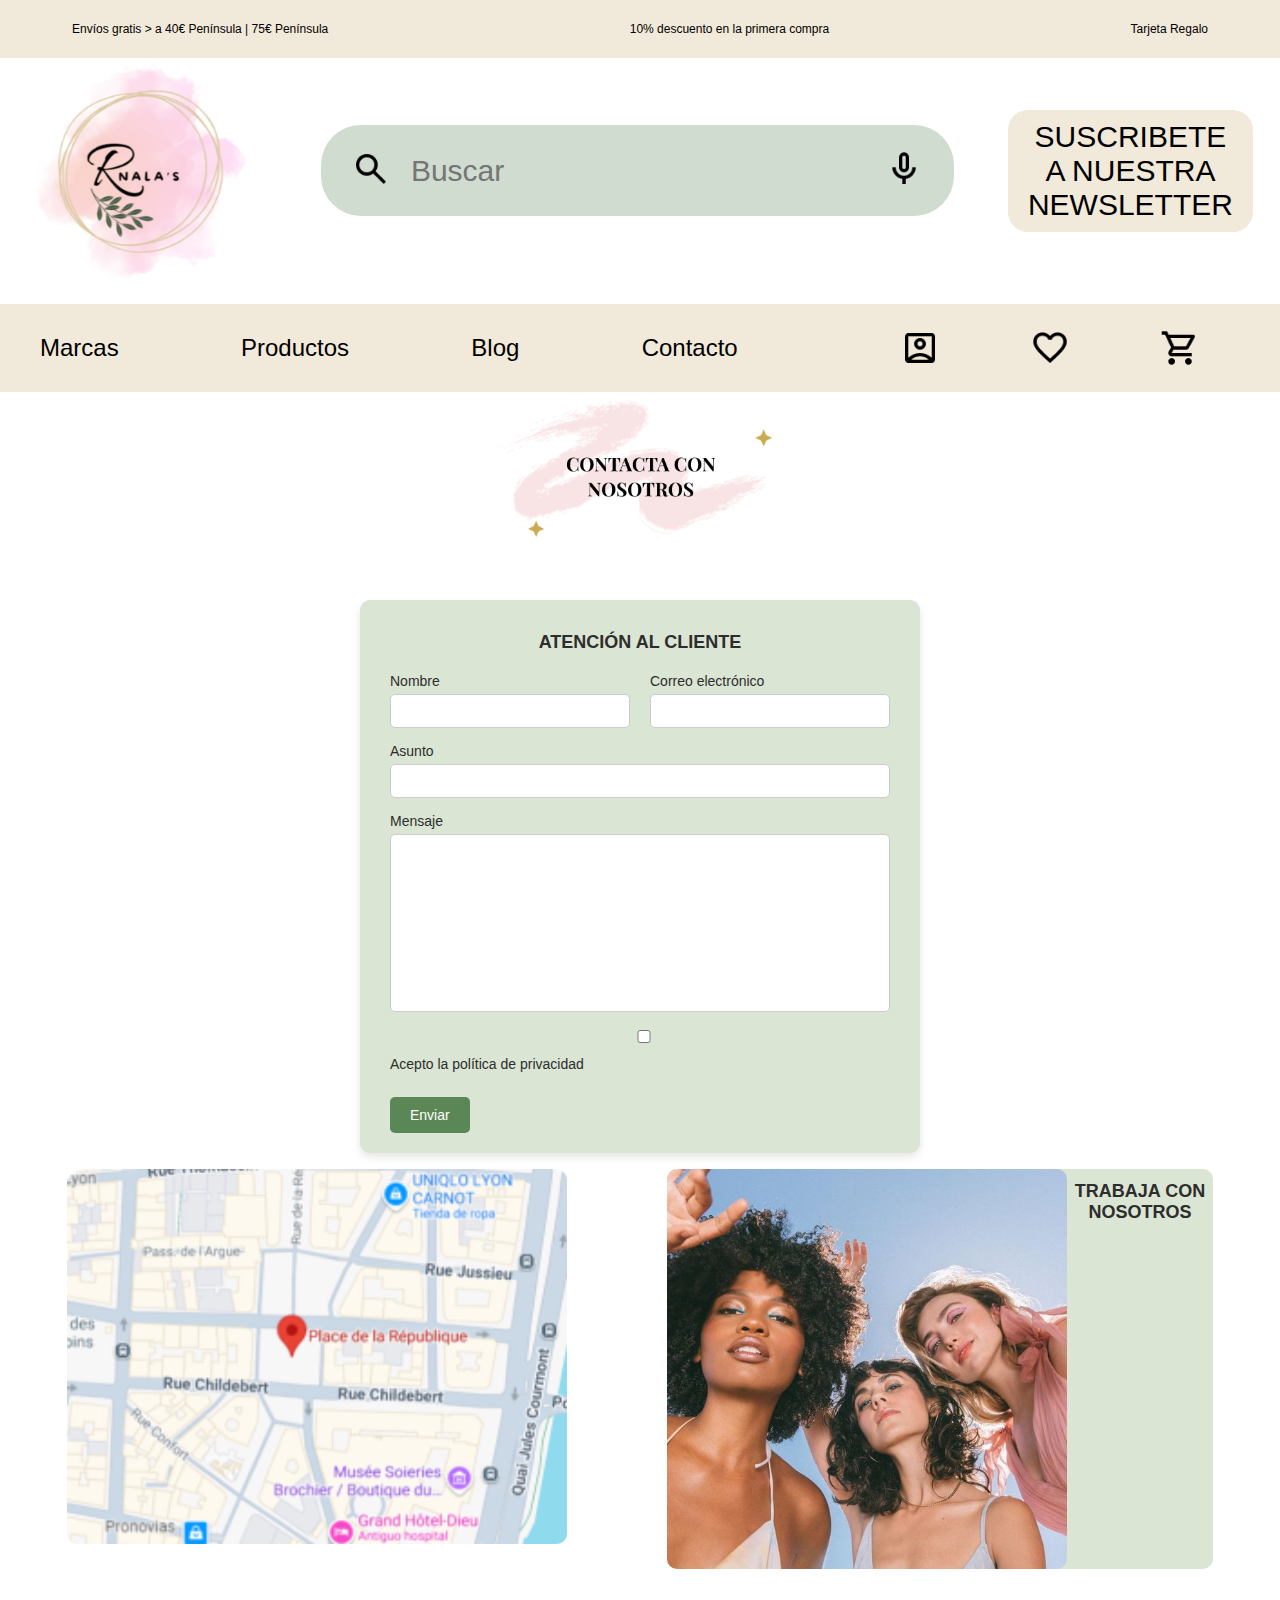
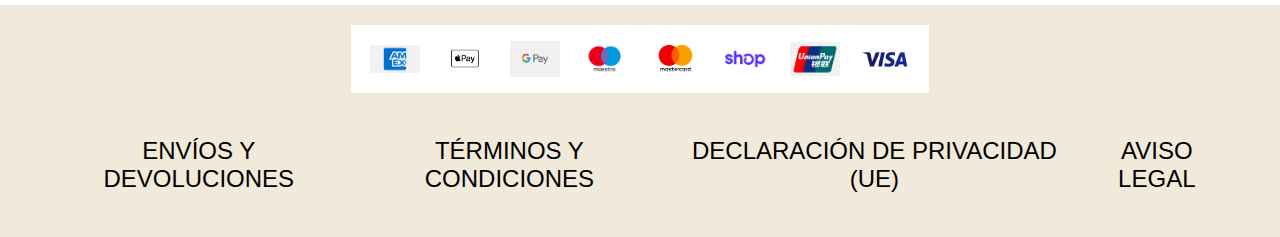
==== contacto.html @ 3c048385 "Primer Commit" ====
<!DOCTYPE html>
<html lang="en">
<head>
    <meta charset="UTF-8">
    <meta name="viewport" content="width=device-width, initial-scale=1.0">
    <title>Contacto</title>
    <link rel="stylesheet" href="estilos/contacto.css">
</head>
<body>
    <header> <!-- Se utiliza para el contenido de la parte superior del sitio -->
        <p>Envíos gratis > a 40€ Península | 75€ Península</p>
        <p>10% descuento en la primera compra</p>
        <p>Tarjeta Regalo</p>
    </header>
    
    <main> <!-- Se usa para englobar todo el contenido principal de la página -->
        <section id="cabecera">
            <!-- Agrupa los elementos relacionados con la barra de búsqueda -->
                <img id="logo" src="imagenes/screenshot.1.jpg" alt="Logotipo"> <!-- Logotipo de la tienda -->

                <figure id="search-bar">
                    <button><img src="imagenes/search_24dp_000000_FILL0_wght400_GRAD0_opsz24.png" width="20px" alt=""></button>
                    <input type="text" placeholder="Buscar"> <!-- Campo de texto para realizar búsquedas -->
                    <button><img src="imagenes/mic_24dp_000000_FILL0_wght400_GRAD0_opsz24.png" width="20px" alt=""></button>
                </figure>
                
                <button id="dalelike">SUSCRIBETE A NUESTRA NEWSLETTER</button> <!-- Botón para suscripción -->
        </section>

        <nav> <!-- Define la barra de navegación principal -->
            <a href="">Marcas</a>
            <a href="">Productos</a>
            <a href="">Blog</a>
            <a href="">Contacto</a>
            <!-- Iconos para usuario, favoritos y carrito -->
            <figure id="iconos">
                <img src="imagenes/account_box_24dp_000000_FILL0_wght400_GRAD0_opsz24.png" alt="Usuario">
                <img src="imagenes/favorite_24dp_000000_FILL0_wght400_GRAD0_opsz24.png" alt="Favoritos">
                <img src="imagenes/shopping_cart_24dp_000000_FILL0_wght400_GRAD0_opsz24.png" alt="Carrito">
            </figure>
        </nav>

        <section id="mid">
            <img src="imagenes/Contactanos.png" alt="">
        
            <div class="form-container">
                <h1>ATENCIÓN AL CLIENTE</h1>
                <form action="#" method="post">
                    <div class="form-row">
                        <div class="form-group">
                            <label for="nombre">Nombre</label>
                            <input type="text" id="nombre" name="nombre" required>
                        </div>
                        <div class="form-group">
                            <label for="correo">Correo electrónico</label>
                            <input type="email" id="correo" name="correo" required>
                        </div>
                    </div>
                    <div class="form-group">
                        <label for="asunto">Asunto</label>
                        <input type="text" id="asunto" name="asunto" required>
                    </div>
                    <div class="form-group">
                        <label for="mensaje">Mensaje</label>
                        <textarea id="mensaje" name="mensaje" rows="10" required></textarea>
                    </div>
                    <div class="form-group checkbox-group">
                        <input type="checkbox" id="privacidad" name="privacidad" required>
                        <label for="privacidad">Acepto la política de privacidad</label>
                    </div>
                    <button type="submit" class="submit-button">Enviar</button>
                </form>
            </div>
        </section>

        <section id="abajo">
            <figure id="maps">
                <img src="imagenes/maps.png" alt="Mapa">
            </figure>

            <figure id="trabaja">
                <img src="diw img/girls.jpg" alt="">
                <h1>TRABAJA CON NOSOTROS</h1>
            </figure>
        </section>



        <footer> <!-- Sección final con métodos de pago y enlaces legales -->
            <section id="metodos_pago"> <!-- Agrupa logotipos de métodos de pago -->
                <img src="imagenes/amex.png" height="50px" width="50px" alt="Amex">
                <img src="imagenes/apple.png" height="50px" width="50px" alt="Apple Pay">
                <img src="imagenes/google-pay-logo.jpg" height="50px" width="50px" alt="Google Pay">
                <img src="imagenes/logo-Maestro.png" height="50px" width="50px" alt="Maestro">
                <img src="imagenes/logo_mastercard-despues.jpg" height="50px" width="50px" alt="MasterCard">
                <img src="imagenes/shop-app6999.jpg" height="50px" width="50px" alt="Shop App">
                <img src="imagenes/unionpay.png" height="50px" width="50px" alt="UnionPay">
                <img src="imagenes/visa.jpg" height="50px" width="50px" alt="Visa">
            </section>
            
            <section id="condiciones"> <!-- Enlaces relacionados con términos legales -->
                <p>ENVÍOS Y DEVOLUCIONES</p>
                <p>TÉRMINOS Y CONDICIONES</p>
                <p>DECLARACIÓN DE PRIVACIDAD (UE)</p>
                <p>AVISO LEGAL</p>
            </section>
        </footer>
</body>
</html>
---- estilos/contacto.css ----
/* Estilos generales */
body {
    margin: 0;
    font-family: 'Arial', sans-serif;
}

header {
    display: flex;
    justify-content: space-between;
    background-color: #F1E9D9;
    padding: 10px;
    padding-left: 8vh;
    padding-right: 8vh;
    font-size: 12px;
    color: black;
    text-align: center;
}

main {
    max-width: 100%;
    margin: 0 auto;
}

section {
    padding: 0 3vh;
}

/* Barra de búsqueda */
#cabecera {
    display: flex;
    align-items: center;
    justify-content: space-between;
}

#logo {
    height: auto;
    width: 240px;
}

#dalelike {
    font-size: 30px;
    width: 20%;
    background-color: #F1E9D9;
    border: none;
    padding: 10px 20px;
    cursor: pointer;
    border-radius: 20px;
    color: black;
}

#search-bar {
    display: flex;
    align-items: center;
    background-color: #CFDCCF;
    padding: 14px 10px;
    border-radius: 40px;
    width: 50%;
}

#search-bar img {
    height: auto;
    width: 40px;
}

#search-bar input {
    flex: 1;
    font-size: 30px;
    padding: 10px 0;
    outline: none;
    border: none;
    background-color: #CFDCCF;
}

#search-bar button {
    background-color: #CFDCCF;
    border: none;
    padding: 10px 20px;
    cursor: pointer;
    border-radius: 20px;
    font-size: 12px;
    color: #666;
}

/* Navegación */
nav {
    display: flex;
    justify-content: space-between;
    background-color: #F1E9D9;
    align-items: center;
    margin-top: 20px;
    font-size: 24px;
    padding: 0 40px;
}

nav a {
    text-decoration: none;
    color: black;
}

#iconos {
    display: flex;
    flex-direction: row;
    justify-content: space-between;
    gap: 10vh;
}

#iconos img {
    width: 40px;
    cursor: pointer;
}

#mid {
    display: flex;
    flex-direction: column;
    align-items: center;
    gap: 40px;
}

#mid img {
    width: 300px;
    height: auto;
}



.form-container {
    background-color: #dbe5d3;
    border-radius: 10px;
    padding: 20px 30px;
    width: 500px;
    box-shadow: 0 4px 8px rgba(0, 0, 0, 0.1);
}

h1 {
    text-align: center;
    font-size: 18px;
    margin-bottom: 20px;
    color: #2d2d2d;
}

.form-row {
    display: flex;
    gap: 20px;
}

.form-group {
    display: flex;
    flex-direction: column;
    flex: 1;
    margin-bottom: 15px;
}

label {
    margin-bottom: 5px;
    font-size: 14px;
    color: #2d2d2d;
}

input, textarea {
    border: 1px solid #cccccc;
    border-radius: 5px;
    padding: 8px;
    font-size: 14px;
    width: 100%;
    box-sizing: border-box;
}

textarea {
    resize: none;

}

.checkbox-group {
    display: flex;
    align-items:flex-start;
    gap: 10px;
    justify-content: flex-start; /* Alinea hacia la izquierda */
    margin-bottom: 20px; /* Espacio inferior para mejor separación */
}

.submit-button {
    background-color: #5b8655;
    color: white;
    border: none;
    border-radius: 5px;
    padding: 10px 20px;
    cursor: pointer;
    font-size: 14px;
    text-align: center;
    display: inline-block; /* Asegura que se quede alineado con otros elementos */
    margin-left: 0; /* Elimina cualquier centrado */
}


.submit-button:hover {
    background-color: #497148;
}

#abajo {
    display: flex;
    flex-direction: row;
    justify-content: space-between;
    gap: 20px;
}

#maps img {
    width: 500px;
    height: auto;
    border-radius: 10px;
}

#trabaja {
    display: flex;
    flex-direction: row;
    background-color: #dbe5d3;
    border-radius: 10px;
}

#trabaja img {
    width: 400px;
    height: auto;
    border-radius: 10px;
}


footer {
    margin-top: 20px;
    background-color: #F1E9D9;
    padding: 20px;
    font-size: 12px;
    color: black;
}

#metodos_pago {
    display: flex;
    justify-content: center;
    padding: 1vh;
    background-color: white;
    width: fit-content;
    margin: auto;
}

#metodos_pago img {
    margin: 0 10px;
    object-fit: contain;
}

#condiciones {
    text-align: center;
    display: flex;
    flex-direction: row;
    justify-content: space-between;
    margin-top: 20px;
}

#condiciones p {
    font-size: 24px;
}
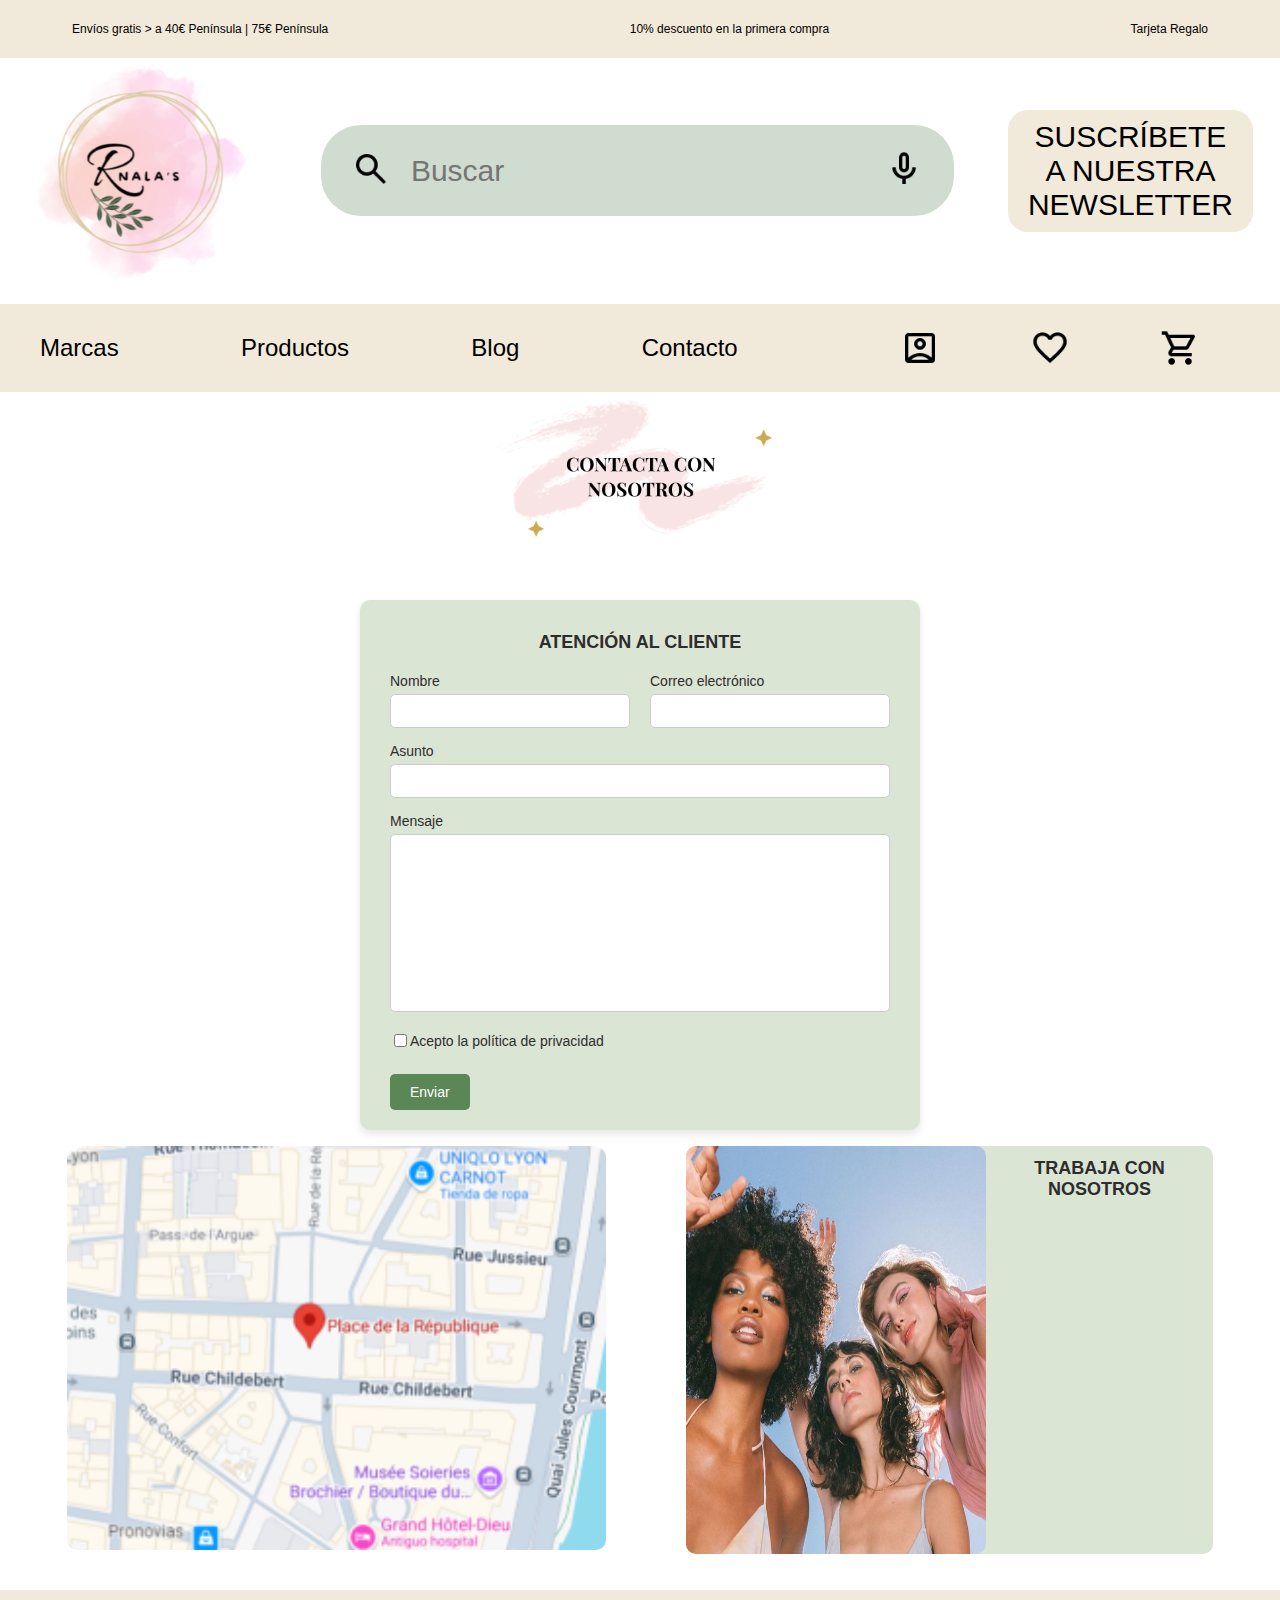
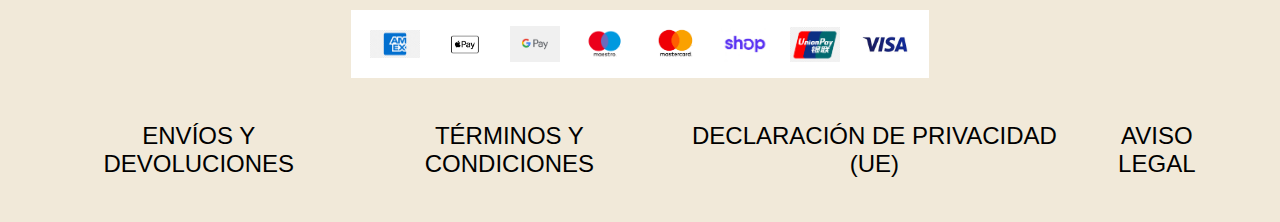
==== commit 78d52c4f: "Segundo Commit" ====
--- a/contacto.html
+++ b/contacto.html
@@ -24,7 +24,7 @@
                     <button><img src="imagenes/mic_24dp_000000_FILL0_wght400_GRAD0_opsz24.png" width="20px" alt=""></button>
                 </figure>
                 
-                <button id="dalelike">SUSCRIBETE A NUESTRA NEWSLETTER</button> <!-- Botón para suscripción -->
+                <button id="dalelike">SUSCRÍBETE A NUESTRA NEWSLETTER</button> <!-- Botón para suscripción -->
         </section>
 
         <nav> <!-- Define la barra de navegación principal -->
@@ -64,9 +64,9 @@
                         <label for="mensaje">Mensaje</label>
                         <textarea id="mensaje" name="mensaje" rows="10" required></textarea>
                     </div>
-                    <div class="form-group checkbox-group">
+                    <div class="checkbox-group">
                         <input type="checkbox" id="privacidad" name="privacidad" required>
-                        <label for="privacidad">Acepto la política de privacidad</label>
+                        <label for="privacidad" class="privacidad">Acepto la política de privacidad</label>
                     </div>
                     <button type="submit" class="submit-button">Enviar</button>
                 </form>
--- a/estilos/contacto.css
+++ b/estilos/contacto.css
@@ -121,8 +121,6 @@
     height: auto;
 }
 
-
-
 .form-container {
     background-color: #dbe5d3;
     border-radius: 10px;
@@ -161,21 +159,22 @@
     border-radius: 5px;
     padding: 8px;
     font-size: 14px;
-    width: 100%;
     box-sizing: border-box;
 }
 
 textarea {
     resize: none;
-
 }
 
 .checkbox-group {
-    display: flex;
-    align-items:flex-start;
-    gap: 10px;
-    justify-content: flex-start; /* Alinea hacia la izquierda */
+    text-align: start;
+    display: flex;
+    flex-direction: row;
     margin-bottom: 20px; /* Espacio inferior para mejor separación */
+}
+
+.privacidad {
+    margin-top: 6px;
 }
 
 .submit-button {
@@ -200,11 +199,10 @@
     display: flex;
     flex-direction: row;
     justify-content: space-between;
-    gap: 20px;
 }
 
 #maps img {
-    width: 500px;
+    width: 539px;
     height: auto;
     border-radius: 10px;
 }
@@ -217,7 +215,7 @@
 }
 
 #trabaja img {
-    width: 400px;
+    width: 300px;
     height: auto;
     border-radius: 10px;
 }
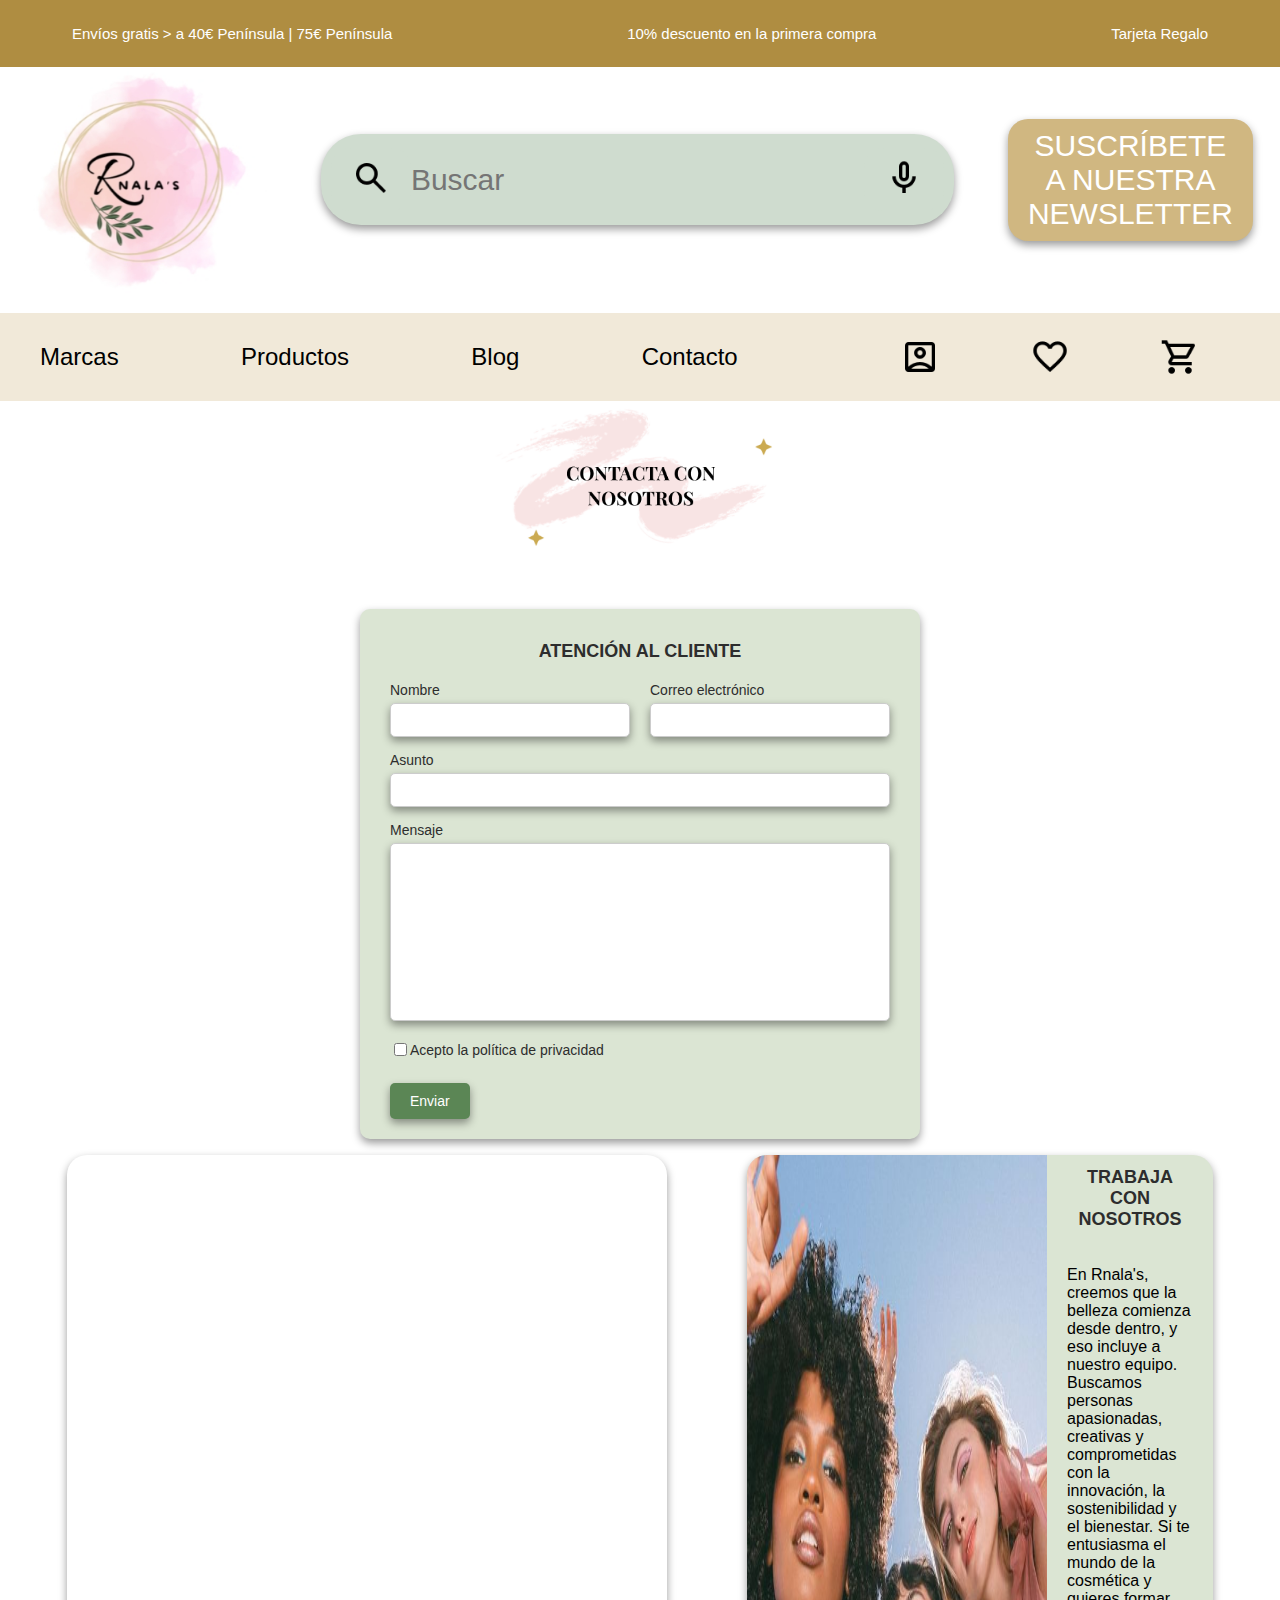
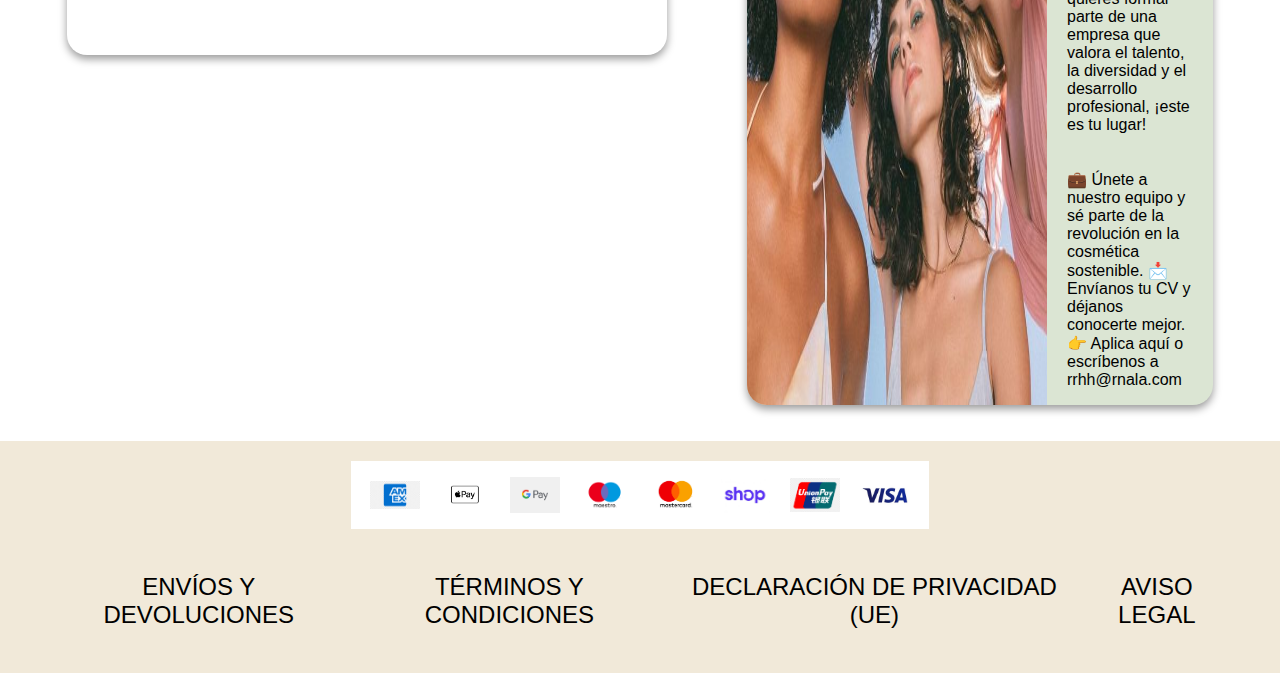
==== commit 40ac884a: "Tercer Commit" ====
--- a/contacto.html
+++ b/contacto.html
@@ -8,15 +8,15 @@
 </head>
 <body>
     <header> <!-- Se utiliza para el contenido de la parte superior del sitio -->
-        <p>Envíos gratis > a 40€ Península | 75€ Península</p>
-        <p>10% descuento en la primera compra</p>
-        <p>Tarjeta Regalo</p>
+        <p onclick="window.location.href='error404.html'">Envíos gratis > a 40€ Península | 75€ Península</p>
+        <p onclick="window.location.href='listado.html'">10% descuento en la primera compra</p>
+        <p onclick="window.location.href='error404.html'">Tarjeta Regalo</p>
     </header>
     
     <main> <!-- Se usa para englobar todo el contenido principal de la página -->
         <section id="cabecera">
             <!-- Agrupa los elementos relacionados con la barra de búsqueda -->
-                <img id="logo" src="imagenes/screenshot.1.jpg" alt="Logotipo"> <!-- Logotipo de la tienda -->
+                <img id="logo" src="imagenes/screenshot.1.jpg" alt="Logotipo" onclick="window.location.href='inicio.html'"> <!-- Logotipo de la tienda -->
 
                 <figure id="search-bar">
                     <button><img src="imagenes/search_24dp_000000_FILL0_wght400_GRAD0_opsz24.png" width="20px" alt=""></button>
@@ -24,19 +24,19 @@
                     <button><img src="imagenes/mic_24dp_000000_FILL0_wght400_GRAD0_opsz24.png" width="20px" alt=""></button>
                 </figure>
                 
-                <button id="dalelike">SUSCRÍBETE A NUESTRA NEWSLETTER</button> <!-- Botón para suscripción -->
+                <button id="dalelike" onclick="window.location.href='error404.html'">SUSCRÍBETE A NUESTRA NEWSLETTER</button> <!-- Botón para suscripción -->
         </section>
 
         <nav> <!-- Define la barra de navegación principal -->
-            <a href="">Marcas</a>
-            <a href="">Productos</a>
-            <a href="">Blog</a>
-            <a href="">Contacto</a>
+            <a href="inicio.html#carousel">Marcas</a>
+            <a href="listado.html">Productos</a>
+            <a href="nosotros.html">Blog</a>
+            <a href="contacto.html">Contacto</a>
             <!-- Iconos para usuario, favoritos y carrito -->
             <figure id="iconos">
-                <img src="imagenes/account_box_24dp_000000_FILL0_wght400_GRAD0_opsz24.png" alt="Usuario">
-                <img src="imagenes/favorite_24dp_000000_FILL0_wght400_GRAD0_opsz24.png" alt="Favoritos">
-                <img src="imagenes/shopping_cart_24dp_000000_FILL0_wght400_GRAD0_opsz24.png" alt="Carrito">
+                <img src="imagenes/account_box_24dp_000000_FILL0_wght400_GRAD0_opsz24.png" onclick="window.location.href='error404.html'" alt="Usuario">
+                <img src="imagenes/favorite_24dp_000000_FILL0_wght400_GRAD0_opsz24.png" onclick="window.location.href='error404.html'" alt="Favoritos">
+                <img src="imagenes/shopping_cart_24dp_000000_FILL0_wght400_GRAD0_opsz24.png" onclick="window.location.href='error404.html'" alt="Carrito">
             </figure>
         </nav>
 
@@ -75,12 +75,25 @@
 
         <section id="abajo">
             <figure id="maps">
-                <img src="imagenes/maps.png" alt="Mapa">
+                <iframe src="https://www.google.com/maps/embed?pb=!1m18!1m12!1m3!1d984.1334790275832!2d4.835637295247353!3d45.7601702070255!2m3!1f0!2f0!3f0!3m2!1i1024!2i768!4f13.1!3m3!1m2!1s0x47f4eb84aa1746bb%3A0x4157f205521f7f2a!2sPlace%20de%20la%20R%C3%A9publique!5e0!3m2!1ses!2ses!4v1739023942025!5m2!1ses!2ses" 
+                allowfullscreen="" loading="lazy" referrerpolicy="no-referrer-when-downgrade"></iframe>
             </figure>
 
             <figure id="trabaja">
                 <img src="diw img/girls.jpg" alt="">
-                <h1>TRABAJA CON NOSOTROS</h1>
+                <div id="texto-trabaja">
+                    <h1>TRABAJA CON NOSOTROS</h1>
+                    <p>
+                        En Rnala's, creemos que la belleza comienza desde dentro, y eso incluye a nuestro equipo. Buscamos personas apasionadas, 
+                        creativas y comprometidas con la innovación, la sostenibilidad y el bienestar. Si te entusiasma el mundo de la cosmética y quieres 
+                        formar parte de una empresa que valora el talento, la diversidad y el desarrollo profesional, ¡este es tu lugar! <br><br><br>
+
+                        💼 Únete a nuestro equipo y sé parte de la revolución en la cosmética sostenible.
+                        📩 Envíanos tu CV y déjanos conocerte mejor.
+                        👉 Aplica aquí o escríbenos a rrhh@rnala.com
+                    </p>
+                </div>
+                
             </figure>
         </section>
 
--- a/estilos/contacto.css
+++ b/estilos/contacto.css
@@ -7,13 +7,23 @@
 header {
     display: flex;
     justify-content: space-between;
-    background-color: #F1E9D9;
+    background-color: #AF8D41;
     padding: 10px;
     padding-left: 8vh;
     padding-right: 8vh;
-    font-size: 12px;
-    color: black;
+    font-size: 15px;
+    color: white;
     text-align: center;
+}
+
+header p {
+    transition: color 0.1s linear, transform 0.3s ease;
+    cursor: pointer;
+}
+
+header p:hover {
+    color: white;
+    transform: scale(1.2);
 }
 
 main {
@@ -35,17 +45,26 @@
 #logo {
     height: auto;
     width: 240px;
+    cursor: pointer;
 }
 
 #dalelike {
     font-size: 30px;
     width: 20%;
-    background-color: #F1E9D9;
+    background-color: #D0B781 ;
     border: none;
     padding: 10px 20px;
     cursor: pointer;
     border-radius: 20px;
-    color: black;
+    color: white;
+    transition: background-color 0.3s ease, transform 0.3s ease;
+    box-shadow: 0 4px 8px rgba(0, 0, 0, 0.4);
+
+}
+
+#dalelike:hover {
+    background-color: #E0D4C3;
+    transform: scale(1.05);
 }
 
 #search-bar {
@@ -55,6 +74,8 @@
     padding: 14px 10px;
     border-radius: 40px;
     width: 50%;
+    box-shadow: 0 4px 8px rgba(0, 0, 0, 0.4);
+
 }
 
 #search-bar img {
@@ -90,11 +111,18 @@
     margin-top: 20px;
     font-size: 24px;
     padding: 0 40px;
+    transition: background-color 0.3s ease, padding 0.3s ease;
 }
 
 nav a {
     text-decoration: none;
     color: black;
+    transition: transform 0.3s ease;
+}
+
+
+nav a:hover {
+    transform: scale(1.2);
 }
 
 #iconos {
@@ -107,6 +135,11 @@
 #iconos img {
     width: 40px;
     cursor: pointer;
+    transition: transform 0.3s ease;
+}
+
+#iconos img:hover {
+    transform: scale(1.2);
 }
 
 #mid {
@@ -126,8 +159,7 @@
     border-radius: 10px;
     padding: 20px 30px;
     width: 500px;
-    box-shadow: 0 4px 8px rgba(0, 0, 0, 0.1);
-}
+    box-shadow: 0 4px 8px rgba(0, 0, 0, 0.4);}
 
 h1 {
     text-align: center;
@@ -154,16 +186,18 @@
     color: #2d2d2d;
 }
 
-input, textarea {
+.form-group input, textarea {
     border: 1px solid #cccccc;
     border-radius: 5px;
     padding: 8px;
     font-size: 14px;
     box-sizing: border-box;
+    box-shadow: 0 4px 8px rgba(0, 0, 0, 0.4);
 }
 
 textarea {
     resize: none;
+    box-shadow: 0 4px 8px rgba(0, 0, 0, 0.4);
 }
 
 .checkbox-group {
@@ -188,6 +222,7 @@
     text-align: center;
     display: inline-block; /* Asegura que se quede alineado con otros elementos */
     margin-left: 0; /* Elimina cualquier centrado */
+    box-shadow: 0 4px 8px rgba(0, 0, 0, 0.4);
 }
 
 
@@ -201,32 +236,44 @@
     justify-content: space-between;
 }
 
-#maps img {
-    width: 539px;
-    height: auto;
-    border-radius: 10px;
+#maps iframe {
+    width: 600px;
+    height: 500px;
+    border-radius: 20px;
+    box-shadow: 0 4px 8px rgba(0, 0, 0, 0.4);
+    border: none;
 }
 
 #trabaja {
     display: flex;
     flex-direction: row;
     background-color: #dbe5d3;
-    border-radius: 10px;
+    border-radius: 20px;
+    width: 600px;
+    box-shadow: 0 4px 8px rgba(0, 0, 0, 0.4);
 }
 
 #trabaja img {
     width: 300px;
     height: auto;
-    border-radius: 10px;
-}
-
-
+    border-radius: 20px 0 0 20px;
+}
+
+#texto-trabaja {
+    display: flex;
+    flex-direction: column;
+    border-radius: 0 10px 10px 0;
+    padding: 0 20px;
+}
+
+/* Footer */
 footer {
     margin-top: 20px;
     background-color: #F1E9D9;
     padding: 20px;
     font-size: 12px;
     color: black;
+    transition: background-color 0.3s ease, padding 0.3s ease;
 }
 
 #metodos_pago {
@@ -236,11 +283,18 @@
     background-color: white;
     width: fit-content;
     margin: auto;
+    transition: background-color 0.3s ease, padding 0.3s ease;
 }
 
 #metodos_pago img {
     margin: 0 10px;
     object-fit: contain;
+    transition: transform 0.3s ease;
+    cursor: pointer;
+}
+
+#metodos_pago img:hover {
+    transform: scale(1.1);
 }
 
 #condiciones {
@@ -249,8 +303,16 @@
     flex-direction: row;
     justify-content: space-between;
     margin-top: 20px;
+    transition: margin-top 0.3s ease;
+    cursor: pointer;
 }
 
 #condiciones p {
     font-size: 24px;
+    transition: transform 0.3s ease, color 0.3s ease;
+}
+
+#condiciones p:hover {
+    color: black;
+    transform: scale(1.2);
 }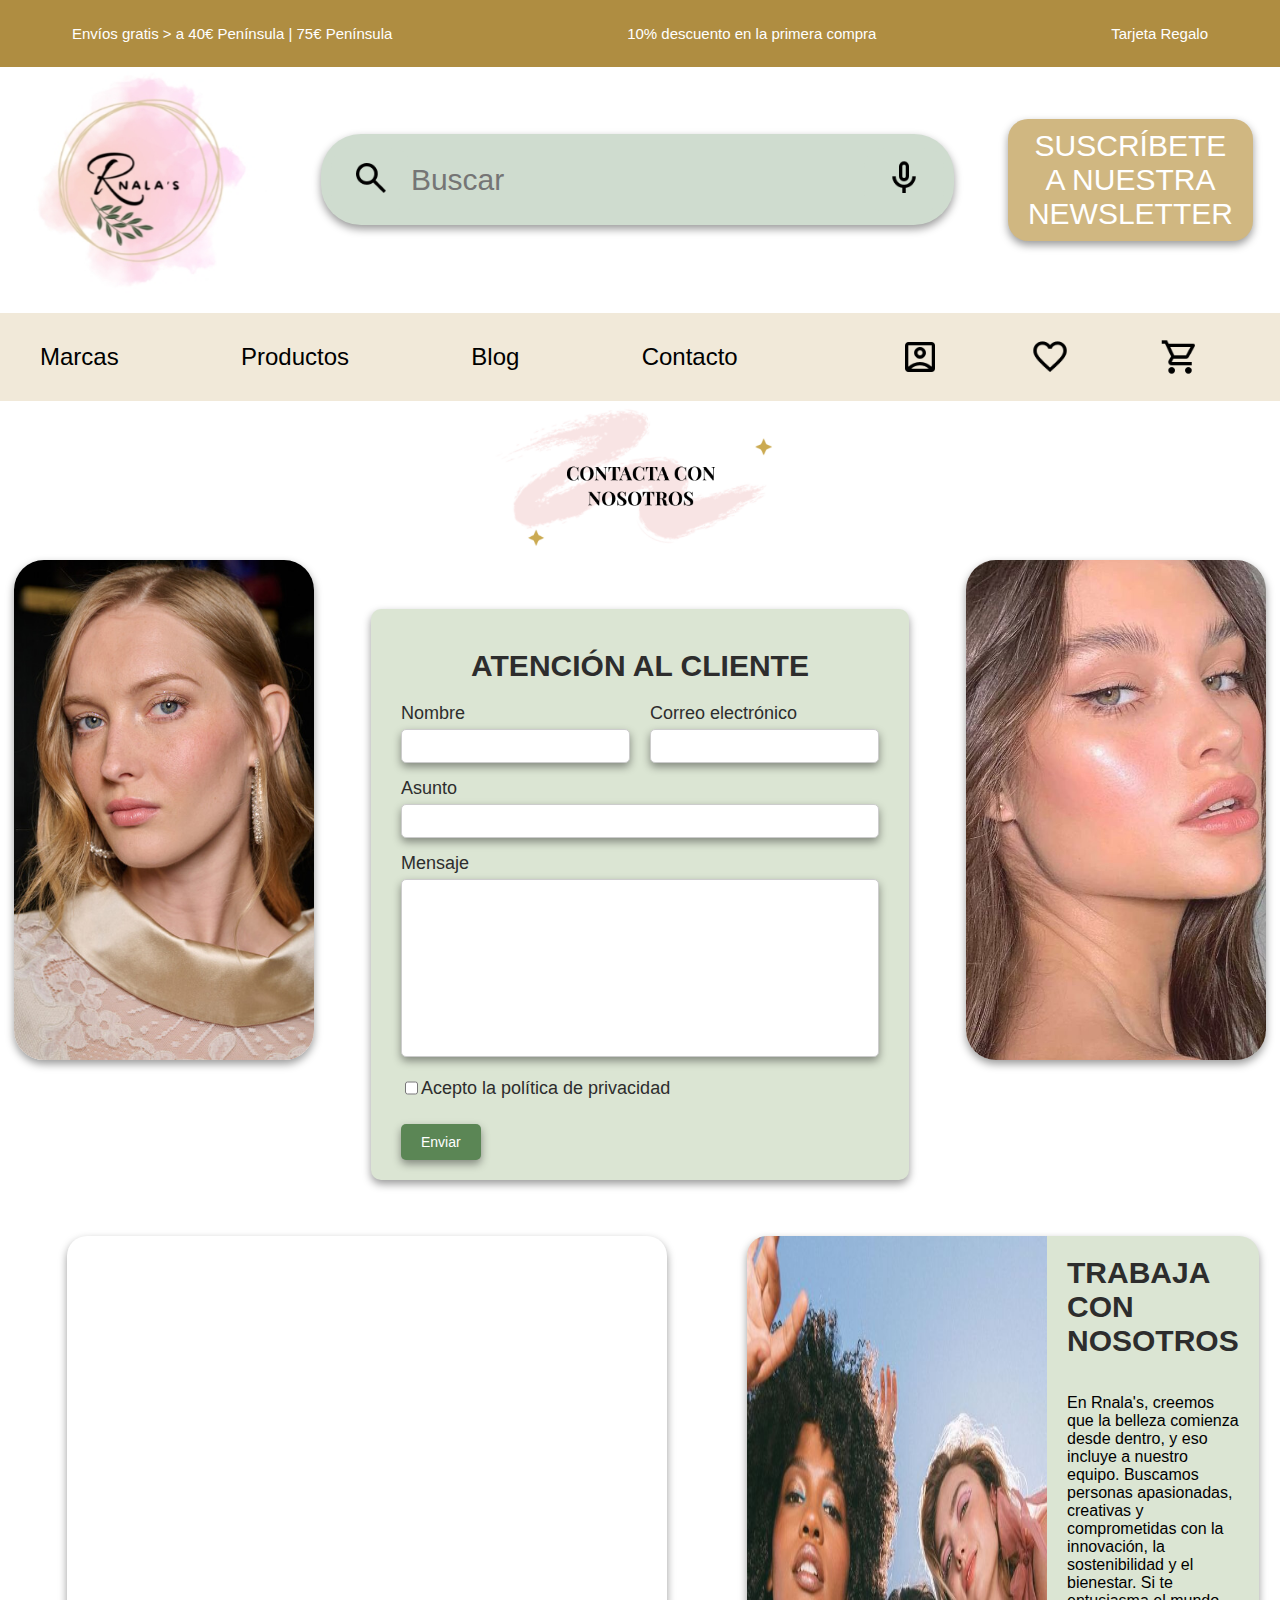
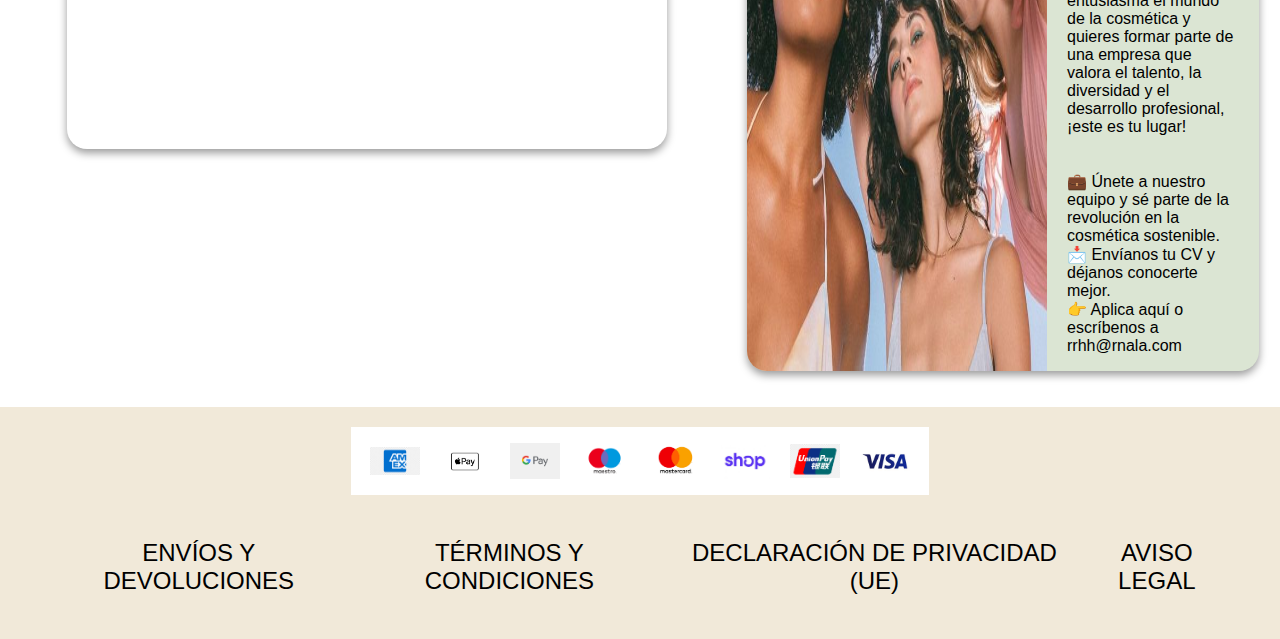
==== commit 1b3c3caa: "cUARTO cOMMIT" ====
--- a/contacto.html
+++ b/contacto.html
@@ -16,7 +16,7 @@
     <main> <!-- Se usa para englobar todo el contenido principal de la página -->
         <section id="cabecera">
             <!-- Agrupa los elementos relacionados con la barra de búsqueda -->
-                <img id="logo" src="imagenes/screenshot.1.jpg" alt="Logotipo" onclick="window.location.href='inicio.html'"> <!-- Logotipo de la tienda -->
+            <img id="logo" src="imagenes/screenshot.1.jpg" alt="Logotipo" onclick="window.location.href='inicio.html'"> <!-- Logotipo de la tienda -->
 
                 <figure id="search-bar">
                     <button><img src="imagenes/search_24dp_000000_FILL0_wght400_GRAD0_opsz24.png" width="20px" alt=""></button>
@@ -40,38 +40,48 @@
             </figure>
         </nav>
 
-        <section id="mid">
-            <img src="imagenes/Contactanos.png" alt="">
-        
-            <div class="form-container">
-                <h1>ATENCIÓN AL CLIENTE</h1>
-                <form action="#" method="post">
-                    <div class="form-row">
-                        <div class="form-group">
-                            <label for="nombre">Nombre</label>
-                            <input type="text" id="nombre" name="nombre" required>
+        <div id="medio">
+            
+            <img src="diw img/450_1000.jpeg" alt="">
+
+            <section id="mid">
+                <img src="imagenes/Contactanos.png" alt="">
+            
+                <div class="form-container">
+                    <h1>ATENCIÓN AL CLIENTE</h1>
+                    <form action="#" method="post">
+                        <div class="form-row">
+                            <div class="form-group">
+                                <label for="nombre">Nombre</label>
+                                <input type="text" id="nombre" name="nombre" required>
+                            </div>
+                            <div class="form-group">
+                                <label for="correo">Correo electrónico</label>
+                                <input type="email" id="correo" name="correo" required>
+                            </div>
                         </div>
                         <div class="form-group">
-                            <label for="correo">Correo electrónico</label>
-                            <input type="email" id="correo" name="correo" required>
+                            <label for="asunto">Asunto</label>
+                            <input type="text" id="asunto" name="asunto" required>
                         </div>
-                    </div>
-                    <div class="form-group">
-                        <label for="asunto">Asunto</label>
-                        <input type="text" id="asunto" name="asunto" required>
-                    </div>
-                    <div class="form-group">
-                        <label for="mensaje">Mensaje</label>
-                        <textarea id="mensaje" name="mensaje" rows="10" required></textarea>
-                    </div>
-                    <div class="checkbox-group">
-                        <input type="checkbox" id="privacidad" name="privacidad" required>
-                        <label for="privacidad" class="privacidad">Acepto la política de privacidad</label>
-                    </div>
-                    <button type="submit" class="submit-button">Enviar</button>
-                </form>
-            </div>
-        </section>
+                        <div class="form-group">
+                            <label for="mensaje">Mensaje</label>
+                            <textarea id="mensaje" name="mensaje" rows="10" required></textarea>
+                        </div>
+                        <div class="checkbox-group">
+                            <input type="checkbox" id="privacidad" name="privacidad" required>
+                            <label for="privacidad" class="privacidad">Acepto la política de privacidad</label>
+                        </div>
+                        <button type="submit" class="submit-button">Enviar</button>
+                    </form>
+                </div>
+            </section>
+
+            <img src="diw img/904de97d6d3f48b63e31128afef9bea4.jpg" alt="">
+            
+        </div>
+
+        
 
         <section id="abajo">
             <figure id="maps">
@@ -88,8 +98,8 @@
                         creativas y comprometidas con la innovación, la sostenibilidad y el bienestar. Si te entusiasma el mundo de la cosmética y quieres 
                         formar parte de una empresa que valora el talento, la diversidad y el desarrollo profesional, ¡este es tu lugar! <br><br><br>
 
-                        💼 Únete a nuestro equipo y sé parte de la revolución en la cosmética sostenible.
-                        📩 Envíanos tu CV y déjanos conocerte mejor.
+                        💼 Únete a nuestro equipo y sé parte de la revolución en la cosmética sostenible. <br>
+                        📩 Envíanos tu CV y déjanos conocerte mejor. <br>
                         👉 Aplica aquí o escríbenos a rrhh@rnala.com
                     </p>
                 </div>
--- a/estilos/contacto.css
+++ b/estilos/contacto.css
@@ -142,28 +142,52 @@
     transform: scale(1.2);
 }
 
+#medio {
+    display: flex;
+    justify-content: center; /* Centrar contenido en el medio */
+    align-items: center;
+    gap: 40px; /* Espaciado entre elementos */
+    padding: 0 30px; /* Margen respecto a los bordes de la pantalla */
+}
+
+#medio img {
+    width: 300px;
+    height: 500px;
+    object-fit: cover;
+    flex-shrink: 0; /* Evita que las imágenes se reduzcan */
+    margin: 0 20px; /* Separación de los bordes */
+    border-radius: 30px;
+    box-shadow: 0 4px 8px rgba(0, 0, 0, 0.4);
+
+}
+
 #mid {
     display: flex;
     flex-direction: column;
     align-items: center;
     gap: 40px;
+    width: 80%;
 }
 
 #mid img {
     width: 300px;
     height: auto;
+    box-shadow: none;
 }
 
 .form-container {
     background-color: #dbe5d3;
     border-radius: 10px;
     padding: 20px 30px;
-    width: 500px;
-    box-shadow: 0 4px 8px rgba(0, 0, 0, 0.4);}
+    width: 100%; /* Ocupar todo el espacio disponible */
+    box-shadow: 0 4px 8px rgba(0, 0, 0, 0.4);
+    margin-bottom: 40px;
+}
+
 
 h1 {
     text-align: center;
-    font-size: 18px;
+    font-size: 30px;
     margin-bottom: 20px;
     color: #2d2d2d;
 }
@@ -182,7 +206,7 @@
 
 label {
     margin-bottom: 5px;
-    font-size: 14px;
+    font-size: 18px;
     color: #2d2d2d;
 }
 
@@ -233,12 +257,12 @@
 #abajo {
     display: flex;
     flex-direction: row;
-    justify-content: space-between;
+    justify-content: space-between; 
 }
 
 #maps iframe {
     width: 600px;
-    height: 500px;
+    height: 513.19px;
     border-radius: 20px;
     box-shadow: 0 4px 8px rgba(0, 0, 0, 0.4);
     border: none;
@@ -264,6 +288,12 @@
     flex-direction: column;
     border-radius: 0 10px 10px 0;
     padding: 0 20px;
+}
+
+#texto-trabaja h1 {
+    color: #2d2d2d;
+    margin-bottom: 20px;
+    text-align: left;
 }
 
 /* Footer */
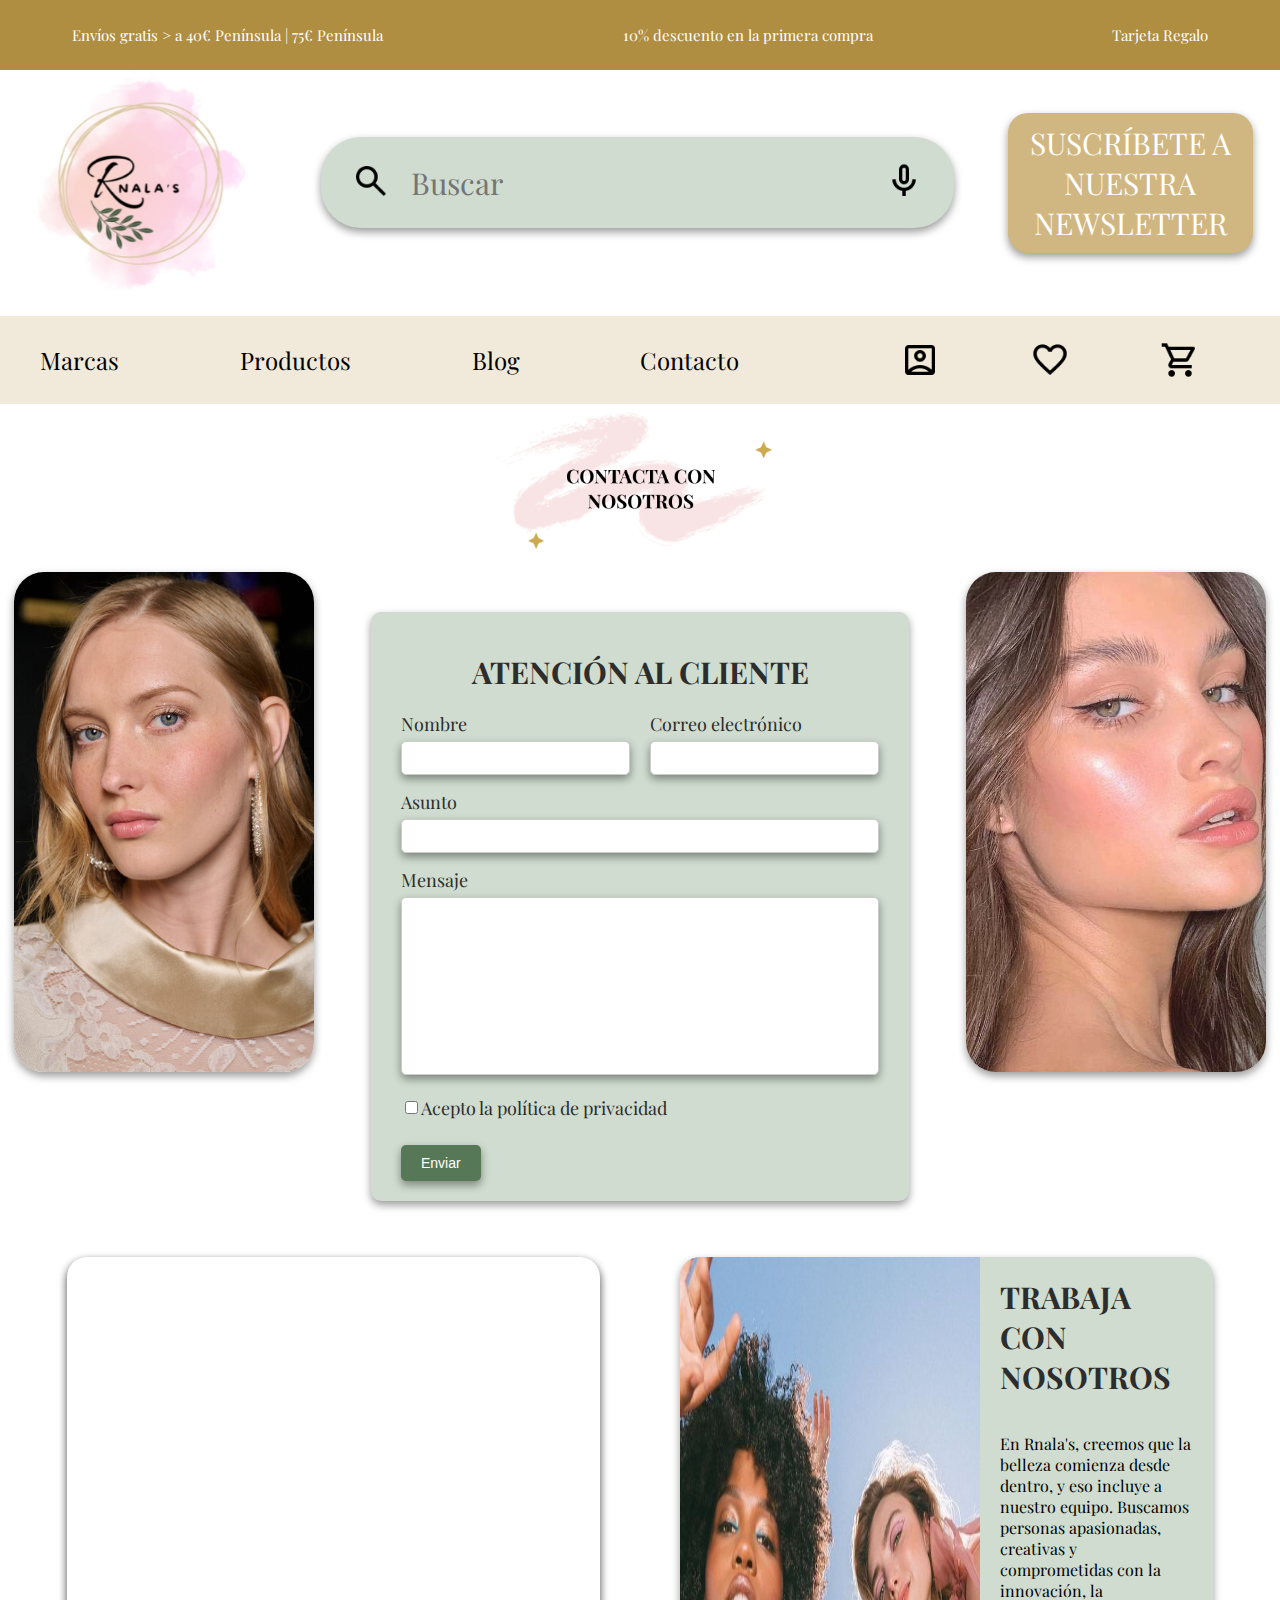
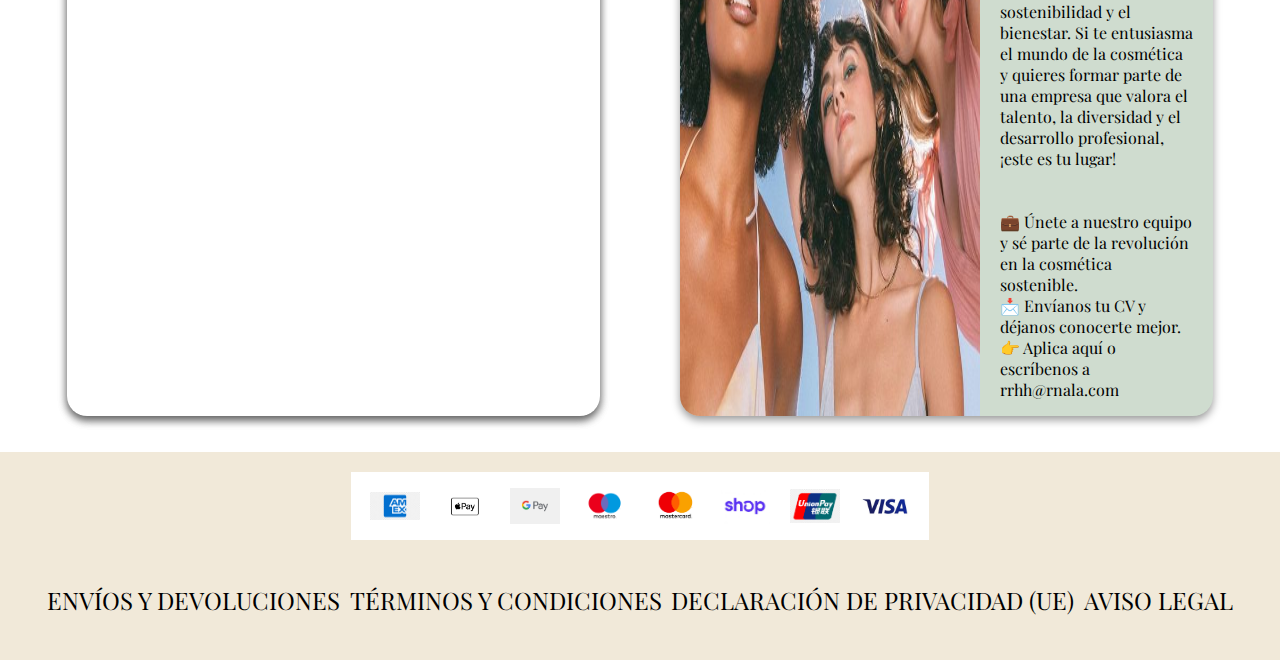
==== commit ee2de684: "Quinto Commit antes de Media Queries" ====
--- a/contacto.html
+++ b/contacto.html
@@ -5,6 +5,8 @@
     <meta name="viewport" content="width=device-width, initial-scale=1.0">
     <title>Contacto</title>
     <link rel="stylesheet" href="estilos/contacto.css">
+    <link href="https://fonts.googleapis.com/css2?family=Playfair+Display:ital,wght@0,400..900;1,400..900&display=swap" rel="stylesheet">
+
 </head>
 <body>
     <header> <!-- Se utiliza para el contenido de la parte superior del sitio -->
@@ -107,7 +109,9 @@
             </figure>
         </section>
 
-
+        <audio autoplay loop hidden>
+            <source src="plinplonplin/Pokemon Heart Gold & Soul Silver Remastered - Poke Mart.mp3" type="audio/mpeg">
+        </audio>
 
         <footer> <!-- Sección final con métodos de pago y enlaces legales -->
             <section id="metodos_pago"> <!-- Agrupa logotipos de métodos de pago -->
--- a/estilos/contacto.css
+++ b/estilos/contacto.css
@@ -1,7 +1,7 @@
 /* Estilos generales */
 body {
     margin: 0;
-    font-family: 'Arial', sans-serif;
+    font-family: 'Playfair Display', serif;
 }
 
 header {
@@ -19,6 +19,7 @@
 header p {
     transition: color 0.1s linear, transform 0.3s ease;
     cursor: pointer;
+    font-family: 'Playfair Display', serif;
 }
 
 header p:hover {
@@ -59,11 +60,11 @@
     color: white;
     transition: background-color 0.3s ease, transform 0.3s ease;
     box-shadow: 0 4px 8px rgba(0, 0, 0, 0.4);
-
+    font-family: 'Playfair Display', serif;
 }
 
 #dalelike:hover {
-    background-color: #E0D4C3;
+    background-color: #695427;
     transform: scale(1.05);
 }
 
@@ -75,7 +76,6 @@
     border-radius: 40px;
     width: 50%;
     box-shadow: 0 4px 8px rgba(0, 0, 0, 0.4);
-
 }
 
 #search-bar img {
@@ -90,6 +90,7 @@
     outline: none;
     border: none;
     background-color: #CFDCCF;
+    font-family: 'Playfair Display', serif;
 }
 
 #search-bar button {
@@ -99,7 +100,7 @@
     cursor: pointer;
     border-radius: 20px;
     font-size: 12px;
-    color: #666;
+    color: black;
 }
 
 /* Navegación */
@@ -118,6 +119,7 @@
     text-decoration: none;
     color: black;
     transition: transform 0.3s ease;
+    font-family: 'Playfair Display', serif;
 }
 
 
@@ -176,10 +178,10 @@
 }
 
 .form-container {
-    background-color: #dbe5d3;
+    background-color: #CFDCCF;
     border-radius: 10px;
     padding: 20px 30px;
-    width: 100%; /* Ocupar todo el espacio disponible */
+    width: 100%; 
     box-shadow: 0 4px 8px rgba(0, 0, 0, 0.4);
     margin-bottom: 40px;
 }
@@ -236,7 +238,7 @@
 }
 
 .submit-button {
-    background-color: #5b8655;
+    background-color: #567857;
     color: white;
     border: none;
     border-radius: 5px;
@@ -251,7 +253,7 @@
 
 
 .submit-button:hover {
-    background-color: #497148;
+    background-color: #3F5840;
 }
 
 #abajo {
@@ -260,20 +262,26 @@
     justify-content: space-between; 
 }
 
+#maps {
+    width: 45%;
+    border-radius: 20px;
+    box-shadow: 0 4px 8px rgba(0, 0, 0, 0.4);
+}
+
 #maps iframe {
-    width: 600px;
-    height: 513.19px;
-    border-radius: 20px;
-    box-shadow: 0 4px 8px rgba(0, 0, 0, 0.4);
-    border: none;
+    border-radius: 20px;
+    box-shadow: 0 4px 8px rgba(0, 0, 0, 0.4);
+    border: none;
+    width: 100%;
+    height: 100%;
 }
 
 #trabaja {
     display: flex;
     flex-direction: row;
-    background-color: #dbe5d3;
-    border-radius: 20px;
-    width: 600px;
+    background-color: #CFDCCF;
+    border-radius: 20px;
+    width: 45%;
     box-shadow: 0 4px 8px rgba(0, 0, 0, 0.4);
 }
 
